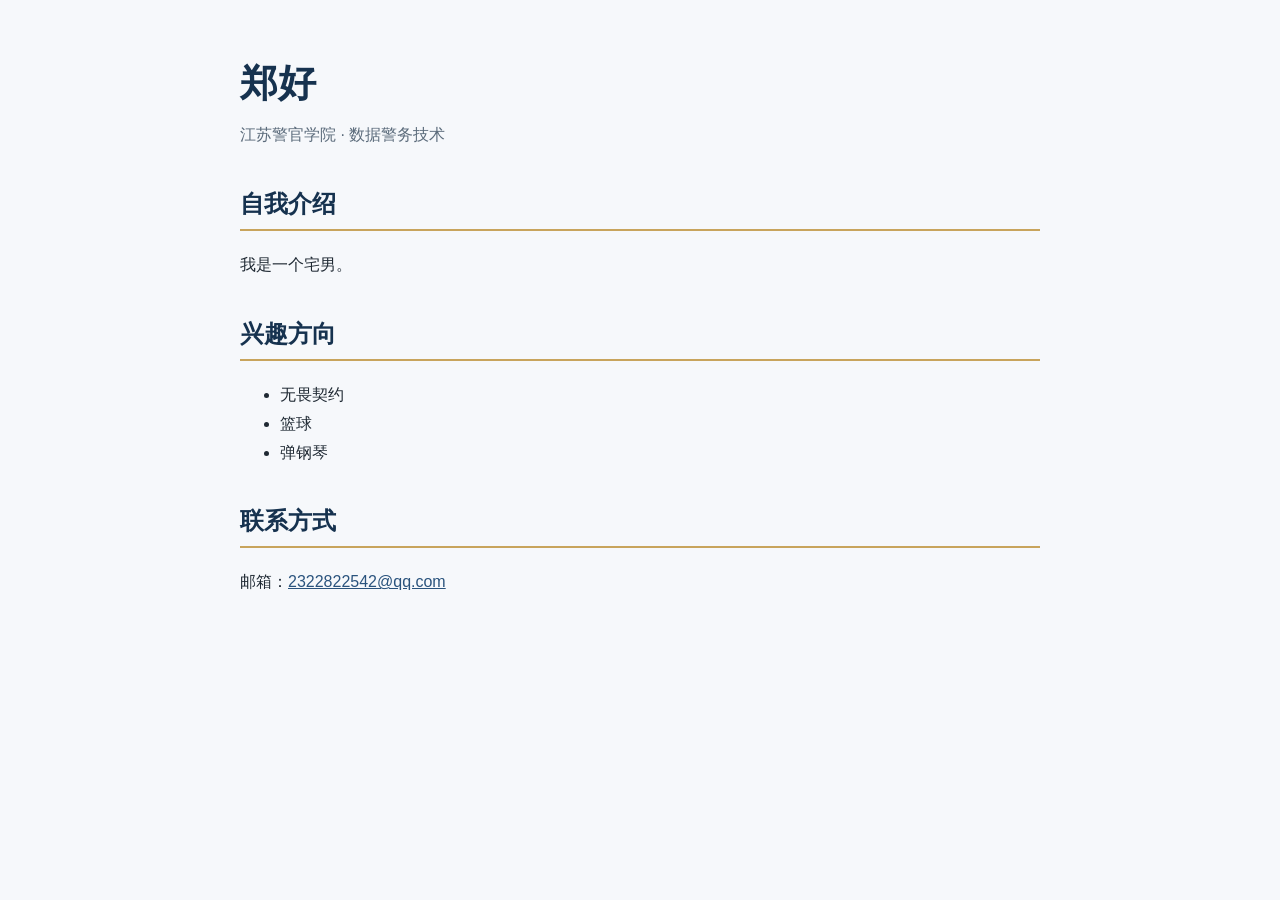
==== public/index.html @ 5a199ce4 "feat: create minimal personal homepage" ====
<!DOCTYPE html>
<html lang="zh-CN">
<head>
  <meta charset="UTF-8">
  <meta name="viewport" content="width=device-width, initial-scale=1.0">
  <title>郑好的个人主页</title>
  <link rel="stylesheet" href="styles.css">
</head>
<body>
  <main class="container">
    <header>
      <h1>郑好</h1>
      <p class="subtitle">江苏警官学院 · 数据警务技术</p>
    </header>

    <section>
      <h2>自我介绍</h2>
      <p>我是一个宅男。</p>
    </section>

    <section>
      <h2>兴趣方向</h2>
      <ul>
        <li>无畏契约</li>
        <li>篮球</li>
        <li>弹钢琴</li>
      </ul>
    </section>

    <section>
      <h2>联系方式</h2>
      <p>邮箱：<a href="mailto:2322822542@qq.com">2322822542@qq.com</a></p>
    </section>
  </main>
</body>
</html>
---- public/styles.css ----
body {
  margin: 0;
  font-family: -apple-system, "Segoe UI", "PingFang SC", "Microsoft YaHei", sans-serif;
  background: #f6f8fb;
  color: #1f2933;
  line-height: 1.8;
}

.container {
  max-width: 800px;
  margin: 0 auto;
  padding: 48px 20px;
}

h1 {
  color: #16324f;
  font-size: 2.4rem;
  margin: 0 0 4px;
}

.subtitle {
  color: #5b6b7b;
  margin-top: 0;
}

h2 {
  color: #16324f;
  border-bottom: 2px solid #c8a45c;
  padding-bottom: 4px;
  margin-top: 32px;
}

a {
  color: #2a537d;
}
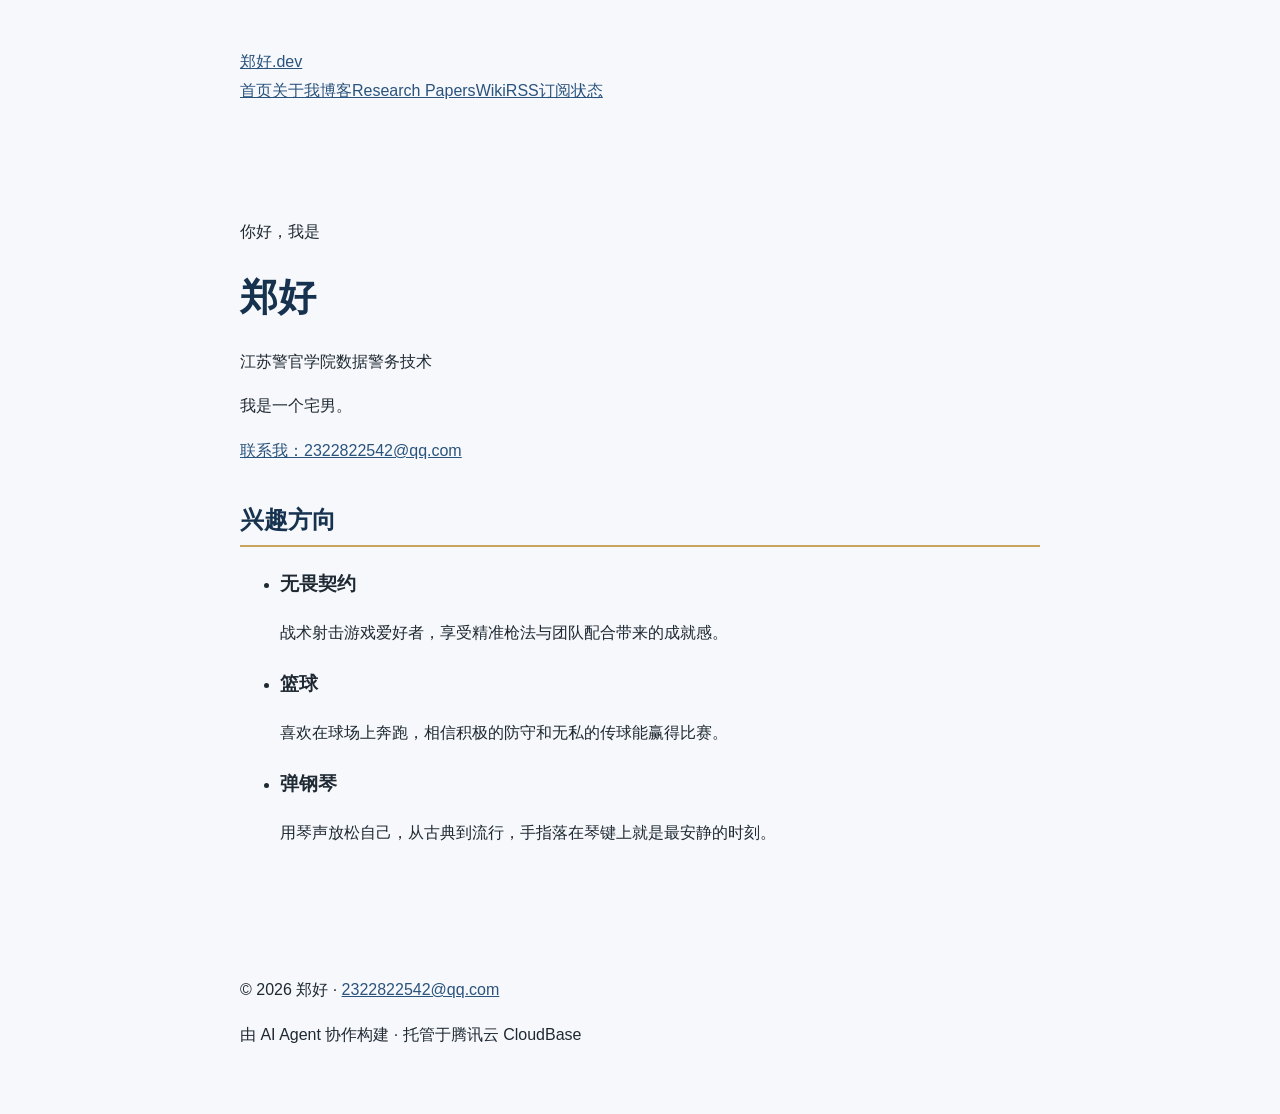
==== commit 217ec61a: "feat: add navigation, markdown blog, wiki, rss, papers and cloudbase ci" ====
--- a/public/index.html
+++ b/public/index.html
@@ -3,34 +3,51 @@
 <head>
   <meta charset="UTF-8">
   <meta name="viewport" content="width=device-width, initial-scale=1.0">
-  <title>郑好的个人主页</title>
+  <title>郑好的个人网站</title>
+  <meta name="description" content="郑好的个人网站：江苏警官学院数据警务技术学生，兴趣是无畏契约、篮球和弹钢琴。">
+  <link rel="icon" href="data:image/svg+xml,%3Csvg xmlns='http://www.w3.org/2000/svg' viewBox='0 0 100 100'%3E%3Ctext y='.9em' font-size='90'%3E%F0%9F%9B%A1%EF%B8%8F%3C/text%3E%3C/svg%3E">
+  <link rel="alternate" type="application/rss+xml" title="郑好的个人网站 RSS" href="feed.xml">
   <link rel="stylesheet" href="styles.css">
 </head>
-<body>
+<body data-page="home">
+  <header class="site-header">
+    <div class="container nav-bar">
+      <a class="brand" href="index.html">郑好<span class="brand-dot">.dev</span></a>
+      <nav class="site-nav" aria-label="主导航">
+        <a class="nav-link" href="index.html" aria-current="page">首页</a><a class="nav-link" href="about.html">关于我</a><a class="nav-link" href="blog.html">博客</a><a class="nav-link" href="papers.html">Research Papers</a><a class="nav-link" href="wiki/index.html">Wiki</a><a class="nav-link" href="rss.html">RSS订阅</a><a class="nav-link" href="status.html">状态</a>
+      </nav>
+    </div>
+  </header>
   <main class="container">
-    <header>
-      <h1>郑好</h1>
-      <p class="subtitle">江苏警官学院 · 数据警务技术</p>
-    </header>
 
+    <section class="hero">
+      <p class="hero-eyebrow">你好，我是</p>
+      <h1 class="hero-name">郑好</h1>
+      <p class="hero-chips"><span class="chip">江苏警官学院</span><span class="chip">数据警务技术</span></p>
+      <p class="hero-intro">我是一个宅男。</p>
+      <p class="hero-contact"><a class="btn" href="mailto:2322822542@qq.com">联系我：2322822542@qq.com</a></p>
+    </section>
     <section>
-      <h2>自我介绍</h2>
-      <p>我是一个宅男。</p>
+      <h2>兴趣方向</h2>
+      <ul class="interest-grid"><li class="interest-card">
+          <h3>无畏契约</h3>
+          <p>战术射击游戏爱好者，享受精准枪法与团队配合带来的成就感。</p>
+        </li><li class="interest-card">
+          <h3>篮球</h3>
+          <p>喜欢在球场上奔跑，相信积极的防守和无私的传球能赢得比赛。</p>
+        </li><li class="interest-card">
+          <h3>弹钢琴</h3>
+          <p>用琴声放松自己，从古典到流行，手指落在琴键上就是最安静的时刻。</p>
+        </li></ul>
     </section>
 
-    <section>
-      <h2>兴趣方向</h2>
-      <ul>
-        <li>无畏契约</li>
-        <li>篮球</li>
-        <li>弹钢琴</li>
-      </ul>
-    </section>
-
-    <section>
-      <h2>联系方式</h2>
-      <p>邮箱：<a href="mailto:2322822542@qq.com">2322822542@qq.com</a></p>
-    </section>
   </main>
+  <footer class="site-footer">
+    <div class="container">
+      <p>&copy; 2026 郑好 · <a href="mailto:2322822542@qq.com">2322822542@qq.com</a></p>
+      <p class="footer-sub">由 AI Agent 协作构建 · 托管于腾讯云 CloudBase</p>
+    </div>
+  </footer>
+  <script src="app.js" defer></script>
 </body>
 </html>
